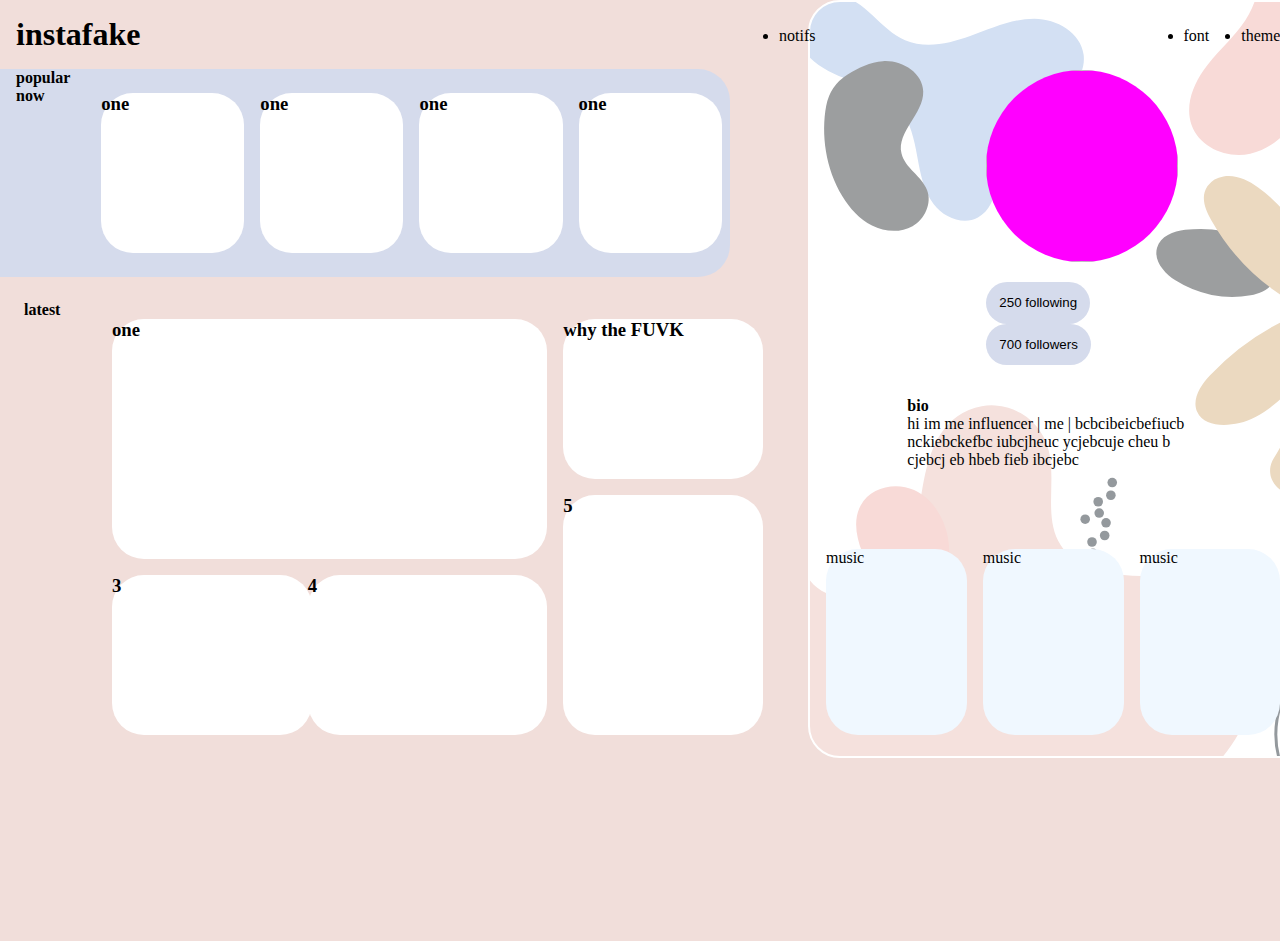
==== opdracht2/index.html @ 516d8549 "versie 1" ====
<!doctype html>
<html lang="en">

<head>
    <meta charset="utf-8">
    <meta name="viewport" content="width=device-width, initial-scale=1">
    <title>Frontend voor Designer - Opdracht 2</title>
    <link rel="stylesheet" href="css/style.css">
    <script src="js/script.js"></script>
</head>

<body>
    <main>
        <nav>
            <h1>
                instafake
            </h1>
        </nav>

        <section class="popular">
            <h2>
                popular now
            </h2>
            <article>
                <h3>one</h3>
            </article>
            <article>
                <h3>one</h3>
            </article>
            <article>
                <h3>one</h3>
            </article>
            <article>
                <h3>one</h3>
            </article>
        </section>

        <section class="timeline">
            <h2>
                latest
            </h2>
            <div class="friends">
                <article class="first">
                    <h3>one</h3>
                </article>
                <article class="second">
                    <h3>why the FUVK</h3>
                </article>
                <!-- <article class="second">
                    <h3>why the FUVK</h3>
                    </article>-->
                <article class="third">
                    <h3>3</h3>
                </article>



                <article class="forth">
                    <h3>4</h3>
                </article>

                <article class="fifth">
                    <h3>5</h3>
                </article>
                <!-- <article>
                    <h3>one</h3>
                </article>
                <article>
                    <h3>one</h3>
                </article>
                <article>
                    <h3>one</h3>
                </article>
                <article>
                    <h3>one</h3>
                </article> -->
            </div>
        </section>
    </main>

    <aside>
        <ul class="options">
            <li class="notifs">notifs</li>
            <li>font</li>
            <li>theme</li>
        </ul>

        <section>
            <img src="https://i.pinimg.com/originals/8e/ee/67/8eee676e026df1d7d0b4bb6dede8b3f3.gif" class="profile">

            <article class="personal">
                <button>250 following</button>
                <button>700 followers</button>
            </article>
            <article class="bio">
                <h4>bio</h4>

                <p> hi im me influencer | me | bcbcibeicbefiucb nckiebckefbc iubcjheuc ycjebcuje cheu b cjebcj eb hbeb fieb ibcjebc</p>
            </article>
        </section>

        <div class="music">
            <article>music</article>
            <article>music</article>
            <article>music</article>
        </div>
    </aside>
</body>


</html>
---- opdracht2/css/style.css ----
* {
    margin: 0;

}

html {
    overflow: hidden;
}

h1 {
    padding: 0.5em;
}

h2 {
    margin-left: 1em;
    font-size: 1em;
}

body {
    display: grid;
    grid-template-columns: 60% 40%;
    background-color: #F1DEDA;

}

/* left side */
main {

    height: 47em;
}

.popular {
    display: flex;
    background-color: #D5DBEC;
    border-radius: 0 2em 2em 0;
    max-width: 95%;

    justify-content: center;

}

.popular article {
    display: inline-flex;
    background-color: white;
    width: 10em;
    height: 10em;
    border-radius: 2em;
    margin: 1.5em 0.5em;
}

.timeline {
    margin-top: 1.5em;
    ;
    margin-bottom: 0;
    max-width: 95%;
    padding: 0;
    height: 40em;
}

.timeline h2 {
    margin-left: 1.5em;
}

.timeline article {

    background-color: white;
    min-width: 12.5em;
    min-height: 10em;
    border-radius: 2em;
}

.friends {
    display: grid;
    max-width: 82.1%;
    max-height: 50%;
    grid-template-columns: 30% 40% 30%;
    grid-template-rows: 30% 40% 30%;
    margin-left: 7em;
    grid-column-gap: 1em;
    grid-row-gap: 1em;

}

.first {

    grid-column: 1 / 3;
    grid-row: 1 / 3;
}

.second {

    grid-column: 3 / 4;
    grid-row: 1 / 2;
}

.second article {

    background-color: aqua;
}

.third {
    grid-column: 1 / 2;
    grid-row: 3 / 4;
}

.forth {
    grid-column: 2 / 3;
    grid-row: 3 / 4;
}

.fifth {
    margin-top: 4em;
    height: 15em;
    grid-column: 3 / 4;
    grid-row: 2 / 4;
}

/* right side */
aside {
    border-radius: 2em 0 0 2em;
    background-color: white;
    background-image: url(../img/iwas.svg);
    background-repeat: no-repeat;
    background-size: 35em;
    border: 2px solid white;
    width: 95%;
    margin-left: 2.5em;
    height: 97%;

}

.options {
    margin: auto 0 auto;
    display: flex;
    justify-content: flex-end;
    align-items: baseline;
    height: 4.25em;

}

.options li:not(.notifs) {
    margin: auto 1em;
}

.notifs {
    margin: auto 22em auto 1em;

}

.profile {
    background-color: fuchsia;
    width: 12em;
    height: 12em;
    position: relative;
    margin-top: 0em;
    margin-left: 11em;
    border-radius: 50%;
}

button {
    background-color: #D5DBEC;
    border-radius: 2em;
    padding: 1em;
    margin: auto;
    border: none;


}

.personal {
    justify-content: center;
    position: relative;
    margin: 1em 11em;
}

.bio {

    width: 60%;
    height: 6em;
    border-radius: 2em;
    margin: auto;
    padding: 1em;
}

.music {
    display: flex;
    margin: 0.5em;
}

.music article {
    width: 11em;
    height: 11.6em;
    background-color: aliceblue;
    margin: 2em 0.5em;
    border-radius: 2em;

}

footer {
    margin: 0;
}
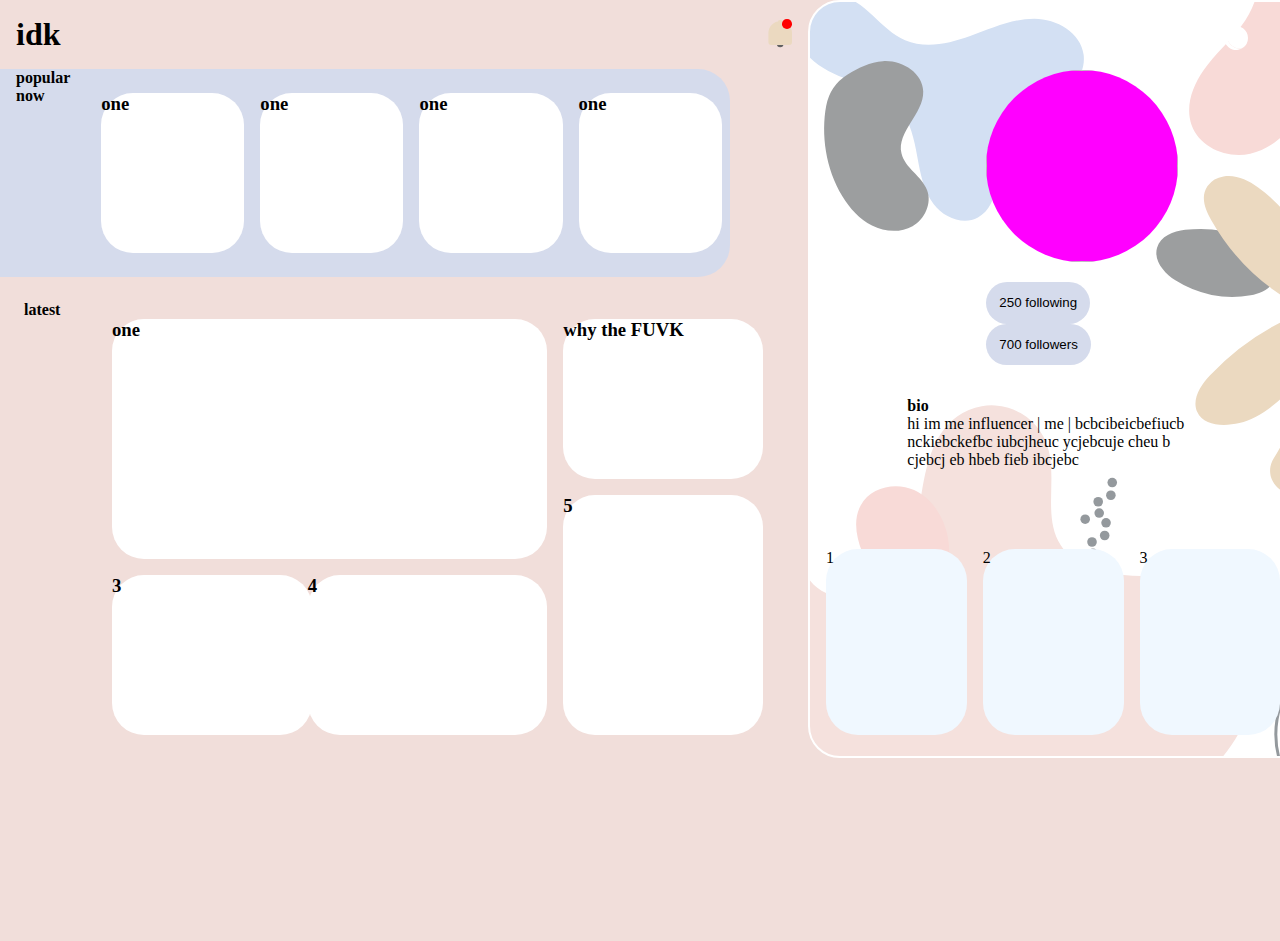
==== commit 0351f248: "versie 3" ====
--- a/opdracht2/index.html
+++ b/opdracht2/index.html
@@ -13,7 +13,7 @@
     <main>
         <nav>
             <h1>
-                instafake
+                idk
             </h1>
         </nav>
 
@@ -79,10 +79,94 @@
     </main>
 
     <aside>
+        <span class="badge"></span>
         <ul class="options">
-            <li class="notifs">notifs</li>
-            <li>font</li>
-            <li>theme</li>
+
+            <li class="notifs"><svg xmlns="http://www.w3.org/2000/svg" viewBox="0 0 121 137.66">
+                    <defs>
+                        <style>
+                            .cls-4 {
+                                fill: #606060;
+                            }
+
+                            .cls-2 {
+                                fill: #ebd9c0;
+                            }
+
+                        </style>style>
+                    </defs>
+                    <title>bel</title>
+                    <g id="Layer_2" data-name="Layer 2">
+                        <g id="Layer_2-2" data-name="Layer 2">
+                            <circle class="cls-4" cx="61.5" cy="121.16" r="16.5" />
+                            <circle class="cls-2" cx="61.5" cy="12.16" r="12.16" />
+                            <path class="cls-2" d="M121,67.16v44.11a14.39,14.39,0,0,1-14.39,14.39H16.39A14.39,14.39,0,0,1,2,111.27V67.16c0-.5,0-1,0-1.5a59.5,59.5,0,0,1,119,0C121,66.16,121,66.66,121,67.16Z" />
+                            <path class="cls-2" d="M0,95.66H0c0,.5,0,1,0,1.5Z" />
+                            <path class="cls-2" d="M119,95.66v1.5c0-.5,0-1,0-1.5Z" />
+                        </g>
+                    </g>
+                </svg> </li>
+            <!-- <li class="evencloser"><svg xmlns="http://www.w3.org/2000/svg" viewBox="0 0 119 119">
+                    <defs>
+                        <style>
+                            .cls-1 {
+                                fill: #ebd9c0;
+                            }
+
+                            .cls-3 {
+                                fill: none;
+                            }
+
+                        </style>
+                    </defs>
+                    <title>plus</title>
+                    <g id="Layer_2" data-name="Layer 2">
+                        <g id="Layer_2-2" data-name="Layer 2">
+                            <path class="cls-1" d="M86.26,58.75v1.5c0-.5,0-1,0-1.5Z" />
+                            <rect class="cls-1" y="53.5" width="119" height="12" rx="5.91" />
+                            <rect class="cls-3" y="53.5" width="119" height="12" rx="5.91" transform="translate(119 0) rotate(90)" />
+                        </g>
+                    </g>
+                </svg></li>
+            <li class="closer"><svg xmlns="http://www.w3.org/2000/svg" viewBox="0 0 119 119">
+                    <defs>
+                        <style>
+                            .cls-1 {
+                                fill: #ebd9c0;
+                            }
+
+                        </style>
+                    </defs>
+                    <title>plus</title>
+                    <g id="Layer_2" data-name="Layer 2">
+                        <g id="Layer_2-2" data-name="Layer 2">
+                            <path class="cls-1" d="M86.26,58.75v1.5c0-.5,0-1,0-1.5Z" />
+                            <rect class="cls-1" y="53.5" width="119" height="12" rx="5.91" />
+                            <rect class="cls-1" y="53.5" width="119" height="12" rx="5.91" transform="translate(119 0) rotate(90)" />
+                        </g>
+                    </g>
+                </svg></li>-->
+            <li class="closest"><svg xmlns="http://www.w3.org/2000/svg" viewBox="0 0 118 118">
+                    <defs>
+                        <style>
+                            .cls-5 {
+                                fill: #fff;
+                            }
+
+                            .cls-6 {
+                                fill: #fff;
+                            }
+
+                        </style>
+                    </defs>
+                    <title>day</title>
+                    <g id="Layer_2" data-name="Layer 2">
+                        <g id="Layer_2-2" data-name="Layer 2">
+                            <path class="cls-5" d="M93.07,107.18A59,59,0,1,1,40.93,2.82,59,59,0,0,0,93.07,107.18Z" />
+                            <path class="cls-6" d="M118,59a59,59,0,0,1-24.93,48.18A59,59,0,0,1,40.93,2.82,59,59,0,0,1,118,59Z" />
+                        </g>
+                    </g>
+                </svg></li>
         </ul>
 
         <section>
@@ -100,9 +184,9 @@
         </section>
 
         <div class="music">
-            <article>music</article>
-            <article>music</article>
-            <article>music</article>
+            <article>1</article>
+            <article>2</article>
+            <article>3</article>
         </div>
     </aside>
 </body>
--- a/opdracht2/css/style.css
+++ b/opdracht2/css/style.css
@@ -109,6 +109,9 @@
 }
 
 .fifth {
+    background-image: url(../img/p ot.jpg);
+    background-repeat: no-repeat;
+    background-size: contain;
     margin-top: 4em;
     height: 15em;
     grid-column: 3 / 4;
@@ -138,13 +141,58 @@
 
 }
 
+li {
+    list-style: none;
+}
+
 .options li:not(.notifs) {
-    margin: auto 1em;
+    margin-top: 1.5em;
+}
+
+.closer {
+    margin-right: 2em;
+    background-color: #999A9F;
+    border-radius: 0 1em 1em 0;
+    padding: 0.1em 0.2em 0em;
+    border: solid 1px white;
+}
+
+.evencloser {
+    margin-right: 0em;
+    margin-top: 1em;
+    border-radius: 1em 0 0 1em;
+    padding: 0.1em 0.2em 0em;
+    background-color: #999A9F;
+    border: solid 1px white;
+}
+
+.closest {
+    margin-right: 3em;
+}
+
+svg .closest {
+    width: 0.5em;
+    border: solid 1px red;
 }
 
 .notifs {
-    margin: auto 22em auto 1em;
-
+    margin: auto 27em auto 1em;
+
+}
+
+/* svg notif */
+.cls-1 {
+    fill: #606060;
+}
+
+.cls-2 {
+    fill: #ebd9c0;
+}
+
+svg:first-of-type {
+    align-content: center;
+    width: 1.5em;
+    z-index: 100;
 }
 
 .profile {
@@ -196,6 +244,40 @@
 
 }
 
+.badge {
+    position: absolute;
+    top: 1.2em;
+    right: 30.5em;
+    padding: 0.3em;
+    border-radius: 50%;
+    background-color: red;
+    color: white;
+    z-index: 101;
+}
+
 footer {
     margin: 0;
 }
+
+@media (prefers-color-scheme: dark) {
+
+    body {
+        background-color: #2B6461;
+    }
+
+    .popular {
+        background-color: #5CB6B7;
+    }
+
+    aside {
+        background-image: url(../img/iam.svg);
+        background-color: #F0B3B5;
+    }
+
+    button {
+        background-color: #94866B;
+    }
+
+
+
+}
